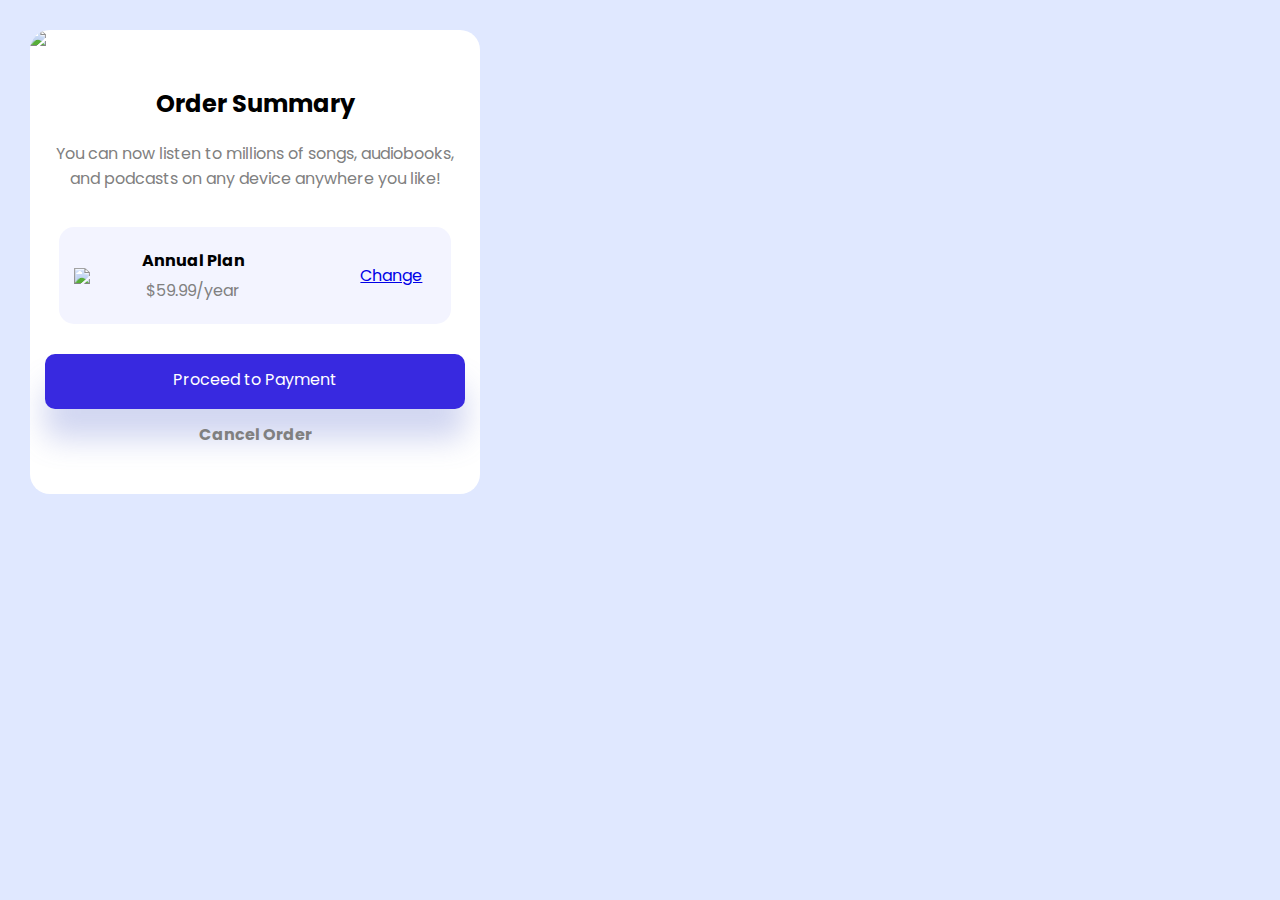
==== Project 1-Order Summary/index.html @ 62fbfdf6 "Add files via upload" ====
<!DOCTYPE html>
 <html lang="en">
 <head>
    <meta charset="UTF-8">
    <meta content="width=device-width, initial-scale=1" name="viewport" />

    <meta name="viewport" content="width=device-width, initial-scale=1.0">
    <link rel="stylesheet" href="styles.css">
    <link rel="preconnect" href="https://fonts.googleapis.com">
<link rel="preconnect" href="https://fonts.gstatic.com" crossorigin>
<link href="https://fonts.googleapis.com/css2?family=Poppins:wght@500;700;900&display=swap" rel="stylesheet">
    <title>Document</title>
 </head>
 <body>
    <div class="Page">
                <img src="order-summary-component-main\images\illustration-hero.svg">  
                <h2>Order Summary</h2>
                <p id="p0">You can now listen to millions of songs, audiobooks, and podcasts on any device anywhere you like! </p>
            <div class="Box">
                <img id="p1" src="order-summary-component-main\images\icon-music.svg"> 
                <div class="col">   <p id="p2"> Annual Plan</p> 
                    <p id="p3">$59.99/year</p> </div>
                <a href="https://google.com" id="p4">Change</a>
            </div>
            <a href="https://google.com" class="btn1">Proceed to Payment</a>
            <a href="https://google.com" class="btn2">Cancel Order</a>

    </div>
 </body>
 </html>
---- Project 1-Order Summary/styles.css ----
body{
    background-color: hsl(225, 100%, 94%);
    margin: 30px 30px 30px 30px 

  }
  


.Page img{
    width:100%;
    height: auto;
}
  .Page{

    background-color: white;
    display: grid;
    grid-template-columns: repeat(auto-fit, minmax(100%, 1fr));
    max-width: 450px;
    place-items: center;
    justify-content: center;
    text-align: center;
    overflow:hidden;   
    object-fit: contain;
    border-radius: 20px;
    color: grey;
    font-family: 'Poppins', sans-serif;
  
  }

 
    .Box {
        display: flex;
        flex-wrap: wrap;
        justify-content: center; /* Align items horizontally */
        align-items: center; /* Align items vertically */
        width: 85%; /* Adjust the width to your preference */
        height: auto; /* Adjust the height to your preference */
        background-color:rgb(243, 244, 255);
        justify-content: space-evenly;
        border-radius: 15px;
        overflow: hidden;
        padding:5px;
        margin-bottom:30px;

        
}

h2 {
    margin-top: 40px;
    margin-bottom: 0px;
}
 
#p0 {
    margin-top: 0px ;
    padding: 20px;
}
#p1 {
        flex: 1;
        margin-left: 10px;
        transition: transform 3s ease;
        font-size:10px;
    
}

#p1:hover{
    transform: rotate(720deg); 


}
h2,#p2 {
    color: Black;
    font-weight: bold;
    text-align: center;
    margin-bottom: :0px;
  }

#p2 {
    margin-bottom: 5px;
  }
#p3 {
    margin-top: 0px;
  }

#p4 {
    flex: 3;
    margin-left: 70px;
    font-size: 16px;
    color:rgb(0, 0, 231);

}
#p4:hover {
    font-size: 18px;
}


  .col {
    flex: 4;
    justify-self: flex-start;
    font-size:16px;
    margin-left: 10px;
}




.btn1{
    font-family: 'Poppins', sans-serif;
    text-align: center; 
    line-height: 2; 
    font-size:16px;
    background-color:hsl(245, 75%, 52%); /* Blue background color */
    color: white; /* Text color */
    border: none; /* Remove default button border */
    border-radius: 10px; /* Rounded corners */
    cursor: pointer;
    width: 400px;
    height: 35px;
    box-shadow: 0 30px 30px rgba(100, 118, 207, 0.299);
    padding: 10px;

    text-decoration: none; 
 
}

.btn1:hover {
        cursor: cursor;
        background-color: darkblue;
        box-shadow: 0 0 5px #21048c, 0 0 25px #21048c, 0 0 50px #21048c, 0 0 200px #21048c;
      }

.btn2 {
    font-family: 'Poppins', sans-serif;
    font-weight: bold;
    font-size:16px;
    background-color: transparent;
    color:grey; /* Set the text color */
    padding: 10px 20px;
    border: none;
    border-radius: 10px;
    text-decoration: none;
    cursor: pointer;
    width: 400px;
    margin-bottom: 30px;
    padding: 10px;
    height: 35px;
    line-height: 2; 
    text-decoration: none; 
}
.btn2:hover {
    cursor: cursor;
    background-color:  rgba(100, 118, 207, 0.299);
    box-shadow: 0 0 5px #ff96ad, 0 0 25px #ff96ad, 0 0 50px #ff96ad, 0 0 200px #ff96ad;
  }

  @media only screen and (max-width: 451px) {
  body{
      margin: 20 20 20 20 
      
    }


@media only screen and (max-width: 450px) {
    .Page, .btn1,.btn2{
      width: 100%;
      height: auto;
      
    }
    body {
     margin: 10px
      }
      .Box{
        flex-wrap:wrap;
        width: 90%;
      }
      .btn1,.btn2 {
        margin: 0 5px 10px 5px;
        width: 87%;
      }
  }

  
@media only screen and (max-width: 375px) {
    .Page, .btn1,.btn2{
      width: 100%;
      height: auto;
      
    }
    body {
     margin: 5px
      }

      .Box{
        flex-wrap:nowrap;
        width:92%;
        height:auto;
      }
      .col,#p4,#p1{
        flex-wrap: nowrap;
        font-size: 70%;
      }
      #p4 {
        margin-left: 5px;
      }
      .btn1,.btn2 {
        margin: 0 5px 10px 5px;
        width: 90%;
      }
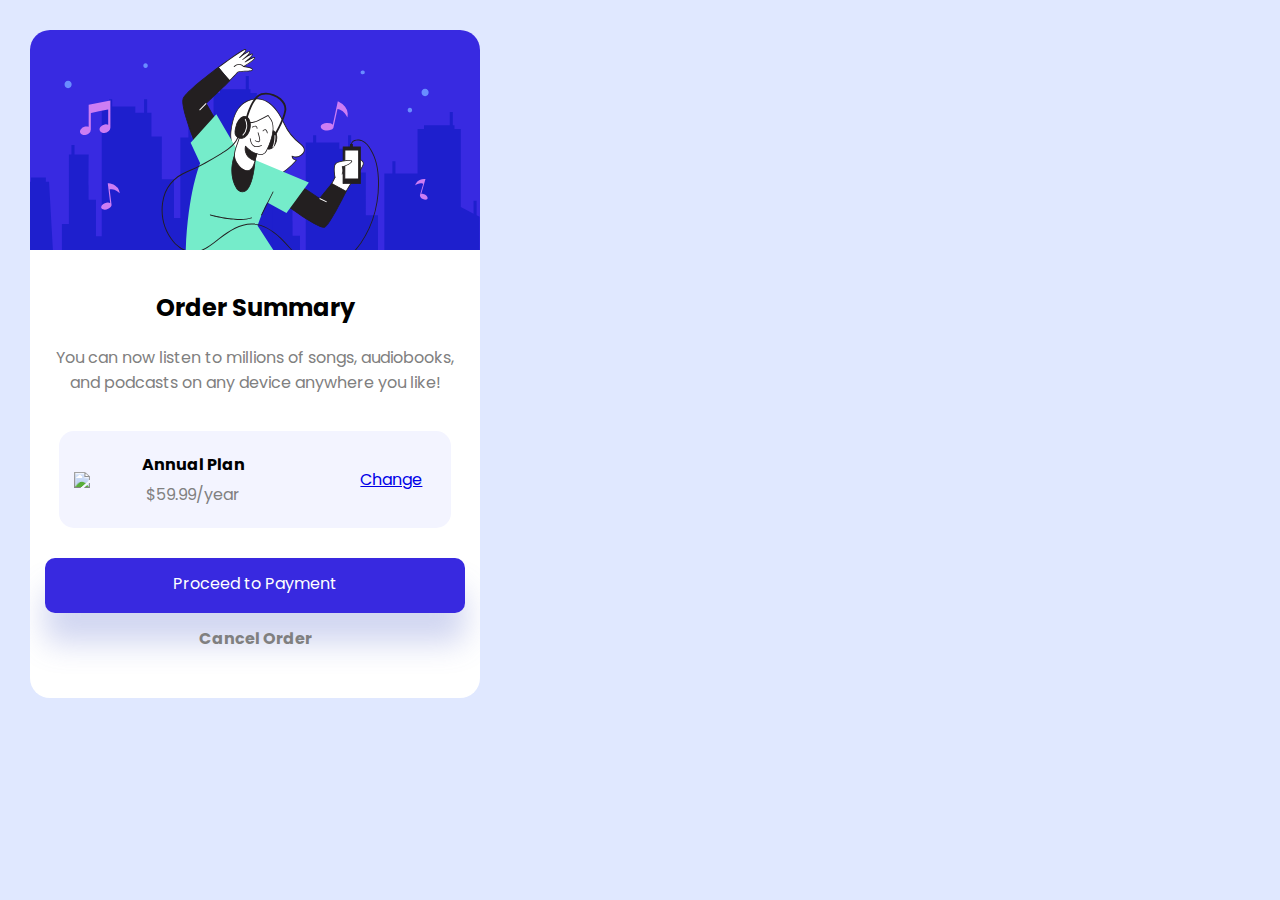
==== commit de45a157: "Update index.html" ====
--- a/Project 1-Order Summary/index.html
+++ b/Project 1-Order Summary/index.html
@@ -13,11 +13,11 @@
  </head>
  <body>
     <div class="Page">
-                <img src="order-summary-component-main\images\illustration-hero.svg">  
+                <img src="imgs\illustration-hero.svg">  
                 <h2>Order Summary</h2>
                 <p id="p0">You can now listen to millions of songs, audiobooks, and podcasts on any device anywhere you like! </p>
             <div class="Box">
-                <img id="p1" src="order-summary-component-main\images\icon-music.svg"> 
+                <img id="p1" src="imgs\illustration-hero.svg\icon-music.svg"> 
                 <div class="col">   <p id="p2"> Annual Plan</p> 
                     <p id="p3">$59.99/year</p> </div>
                 <a href="https://google.com" id="p4">Change</a>
@@ -27,4 +27,4 @@
 
     </div>
  </body>
- </html> + </html> 
